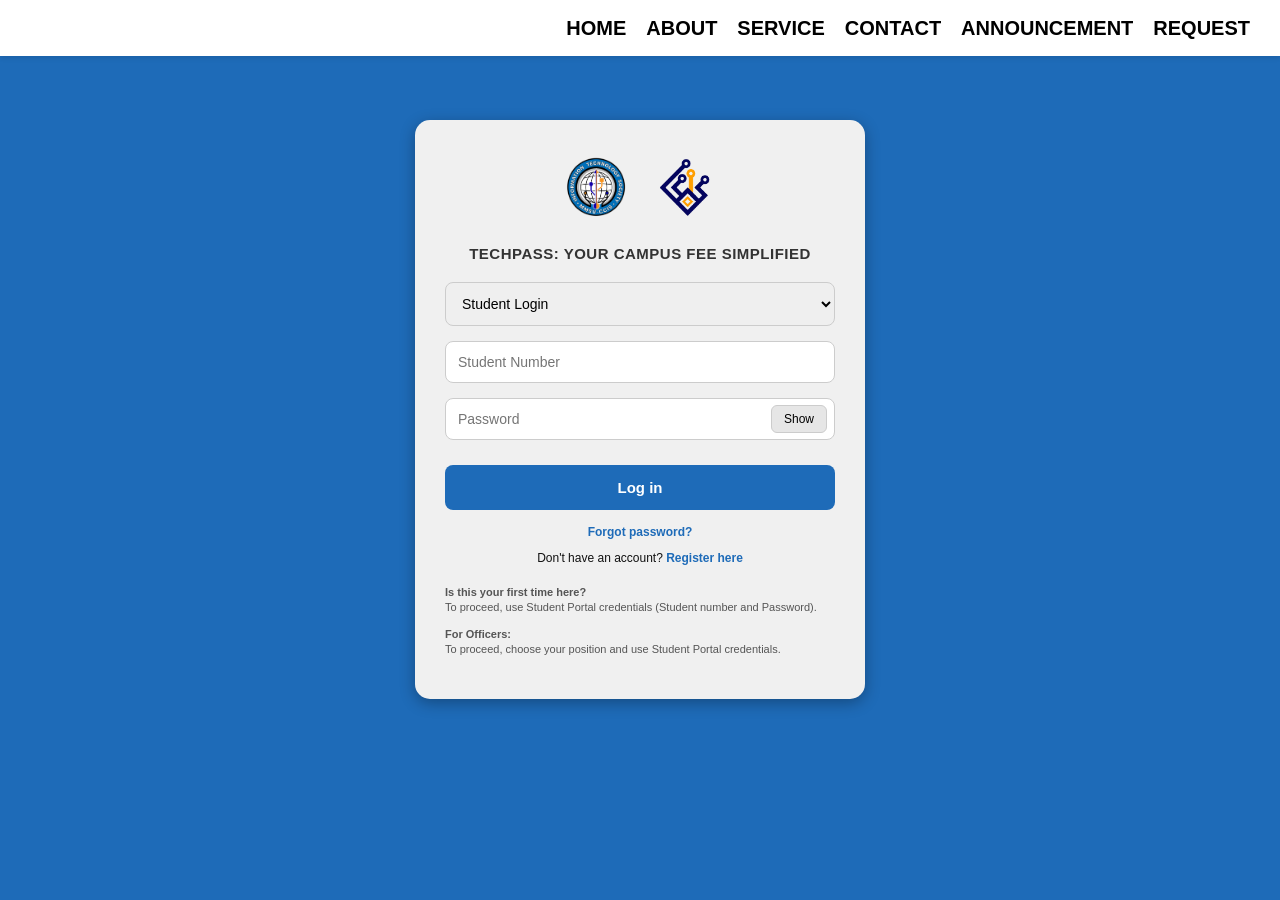
==== TechPass/login_page.html @ b3f1e761 "Add files via upload" ====
<!DOCTYPE html>
<html>
<head>
<meta charset="utf-8">
<meta name="viewport" content="width=device-width, initial-scale=1">
<title>Login - TechPass</title>
<link href="site.css" rel="stylesheet"/>
<link href="nav.css" rel="stylesheet"/>
<style>
    body {
        background-color: #1e6bb8;
        display: flex;
        justify-content: center;
        align-items: flex-start;
        min-height: 100vh;
        margin: 0;
        font-family: Arial, sans-serif;
        padding: 120px 20px 40px;
        box-sizing: border-box;
    }

    .login-card {
        background-color: #f0f0f0;
        padding: 30px;
        border-radius: 15px;
        width: 450px;
        max-width: 100%;
        box-shadow: 0 4px 15px rgba(0,0,0,0.3);
    }

    .logo-container {
        display: flex;
        align-items: center;
        justify-content: center;
        gap: 15px;
        margin-bottom: 20px;
    }

    .logo { height: 75px; object-fit: contain; }
    
    .title {
        text-align: center;
        font-size: 15px;
        font-weight: bold;
        margin-bottom: 20px;
        color: #333;
        letter-spacing: 0.5px;
    }

    .form-group { margin-bottom: 15px; }
    
    input[type="text"], input[type="password"], select {
        width: 100%;
        padding: 12px;
        border: 1px solid #ccc;
        border-radius: 8px;
        box-sizing: border-box;
        font-size: 14px;
    }

    .password-wrapper { position: relative; }
    .password-wrapper input { padding-right: 70px; }
    .toggle-pass {
        position: absolute;
        right: 8px;
        top: 50%;
        transform: translateY(-50%);
        background: #e6e6e6;
        border: 1px solid #ccc;
        padding: 6px 12px;
        border-radius: 6px;
        cursor: pointer;
        font-size: 12px;
    }

    .btn-action {
        background-color: #1e6bb8;
        color: white;
        padding: 14px;
        border: none;
        border-radius: 8px;
        cursor: pointer;
        width: 100%;
        font-size: 15px;
        font-weight: bold;
        margin-top: 10px;
        transition: background 0.3s;
    }
    .btn-action:hover { background-color: #155a9c; }
    .btn-action:disabled { background-color: #95b3d1; cursor: not-allowed; }

    .links { text-align: center; margin-top: 15px; font-size: 12px; }
    .links a { color: #1e6bb8; text-decoration: none; font-weight: bold; }
    
    .instructions {
        margin-top: 20px;
        font-size: 11px;
        color: #555;
        line-height: 1.4;
    }

    .alert { padding: 10px; margin-bottom: 15px; border-radius: 5px; font-size: 13px; display: none; text-align: center; }
    .alert-error { background-color: #f8d7da; color: #721c24; border: 1px solid #f5c6cb; }
    .alert-success { background-color: #d4edda; color: #155724; border: 1px solid #c3e6cb; }

    /* STEP 2: FACE ID UI */
    #step2-face { display: none; text-align: center; }
    .viewfinder-container {
        width: 100%;
        height: 260px;
        background-color: #000;
        border: 3px dashed #1e6bb8;
        border-radius: 12px;
        margin-bottom: 15px;
        overflow: hidden;
        position: relative;
        display: flex;
        justify-content: center;
        align-items: center;
    }
    #cameraStream { width: 100%; height: 100%; object-fit: cover; display: none; }
    .placeholder-text { color: #aaa; font-size: 13px; font-style: italic; }
</style>
</head>
<body>

<header>
<nav>
<div class="nav-menu">
  <a href="index.html">HOME</a>
  <a href="About_page.html">ABOUT</a>
  <a href="service.html">SERVICE</a>
  <a href="Contact.html">CONTACT</a>
  <a href="announcement.html">ANNOUNCEMENT</a>
  <a href="Request.html">REQUEST</a>
</div>
</nav>
</header>

<div class="login-card">
    <div class="logo-container">
        <img class="logo" src="logo/itsoc logo (no bg).png" alt="ITSOC Logo"/>
        <img class="logo" src="logo/ccis logo (no bg).png" alt="CCIS Logo"/>
    </div>
    <div class="title">TECHPASS: YOUR CAMPUS FEE SIMPLIFIED</div>

    <div id="alertBox" class="alert"></div>

    <!-- STAGE 1: CREDENTIALS -->
    <div id="step1-login">
        <!-- ADDED method="POST" HERE JUST IN CASE -->
        <form id="loginForm" method="POST">
            <div class="form-group">
                <select name="login_type">
                    <option value="student">Student Login</option>
                    <option value="officer">Officer Login</option>
                </select>
            </div>
            
            <div class="form-group">
                <input id="stud_no" name="student_number" placeholder="Student Number" required type="text"/>
            </div>

            <div class="form-group password-wrapper">
                <input id="password" name="password" placeholder="Password" required type="password"/>
                <button type="button" class="toggle-pass" id="togglePassword">Show</button>
            </div>

            <button type="submit" class="btn-action" id="loginBtn">Log in</button>
        </form>

        <div class="links">
            <p><a href="#">Forgot password?</a></p>
            <p>Don't have an account? <a href="register.html">Register here</a></p>
        </div>

        <div class="instructions">
            <p><strong>Is this your first time here?</strong><br>To proceed, use Student Portal credentials (Student number and Password).</p>
            <p><strong>For Officers:</strong><br>To proceed, choose your position and use Student Portal credentials.</p>
        </div>
    </div>

    <!-- STAGE 2: FACIAL VERIFICATION -->
    <div id="step2-face">
        <h3 style="color: #1e6bb8; margin-top: 0;">Step 2: Face Verification</h3>
        <p style="font-size: 12px; color: #555;">Please look at the camera to verify your identity.</p>
        
        <div class="viewfinder-container">
            <img id="cameraStream" src="" alt="Live Feed">
            <div id="placeholder" class="placeholder-text">Connecting to Camera...</div>
        </div>

        <button type="button" id="verifyBtn" class="btn-action" style="background: #28a745;">Verify Face ID</button>
        <button type="button" id="cancelBtn" class="btn-action" style="background: #dc3545; margin-top: 10px;">Cancel</button>
    </div>
</div>

<script>
    const camIp = "192.168.18.54";
    const alertBox = document.getElementById('alertBox');
    
    // Toggle Password Visibility
    document.getElementById('togglePassword').addEventListener('click', function() {
        const passInput = document.getElementById('password');
        if (passInput.type === 'password') {
            passInput.type = 'text';
            this.textContent = 'Hide';
        } else {
            passInput.type = 'password';
            this.textContent = 'Show';
        }
    });

    function showAlert(message, type) {
        alertBox.textContent = message;
        alertBox.className = 'alert alert-' + type;
        alertBox.style.display = 'block';
    }

    // ==========================================
    // STAGE 1: HANDLE LOGIN FORM
    // ==========================================
    document.getElementById('loginForm').addEventListener('submit', function(e) {
        e.preventDefault();
        const studNo = document.getElementById('stud_no').value;
        const loginBtn = document.getElementById('loginBtn');
        const formData = new FormData(this);

        loginBtn.textContent = "Checking credentials...";
        loginBtn.disabled = true;

        // 1. Send data to PHP FIRST so we get a Session Badge!
        fetch('php/login.php', {
            method: 'POST',
            body: formData
        })
        .then(response => response.json())
        .then(data => {
            if (data.success) {
                // 2. Clear old camera data so it doesn't instantly verify
                fetch('php/reset_camera.php');

                // 3. Admin Bypass Logic (Skips Face ID, but keeps the session badge!)
                if (studNo === "00-140196") {
                    showAlert("Admin Override Active. Redirecting...", "success");
                    setTimeout(() => { window.location.href = data.target_url; }, 1500);
                    return;
                }

                // 4. Normal Student Logic (Moves to Stage 2)
                document.getElementById('step1-login').style.display = 'none';
                document.getElementById('step2-face').style.display = 'block';
                alertBox.style.display = 'none';
                document.getElementById('step2-face').dataset.target = data.target_url;
                
                startCamera();
            } else {
                showAlert(data.message, 'error');
                loginBtn.textContent = "Log in";
                loginBtn.disabled = false;
            }
        })
        .catch(error => {
            console.error('Error:', error);
            showAlert("Database connection error.", 'error');
            loginBtn.textContent = "Log in";
            loginBtn.disabled = false;
        });
    });

    // ==========================================
    // STAGE 2: HANDLE CAMERA VERIFICATION
    // ==========================================
    const streamImg = document.getElementById('cameraStream');
    const placeholder = document.getElementById('placeholder');
    const verifyBtn = document.getElementById('verifyBtn');

    function startCamera() {
        streamImg.src = `http://${camIp}/stream?t=${new Date().getTime()}`;
        streamImg.style.display = 'block';
        placeholder.style.display = 'none';
        
        streamImg.onerror = function() {
            showAlert("Camera Offline. Check ESP32 power and Wi-Fi.", "error");
            streamImg.style.display = 'none';
            placeholder.style.display = 'block';
            placeholder.textContent = "Connection Failed";
            verifyBtn.disabled = true;
        };
    }

    verifyBtn.addEventListener('click', function() {
        verifyBtn.disabled = true;
        verifyBtn.textContent = 'Scanning Face...';
        
        streamImg.src = "";
        streamImg.style.display = 'none';
        placeholder.style.display = 'block';
        placeholder.textContent = 'Capturing Image...';

        const targetDashboard = document.getElementById('step2-face').dataset.target;

        setTimeout(() => {
            fetch(`http://${camIp}/capture`)
                .then(() => {
                    let check = setInterval(() => {
                        fetch('php/check_status.php')
                        .then(res => res.text())
                        .then(status => {
                            // Now it actually has to wait for a NEW file to be uploaded!
                            if (status.includes("uploads/")) {
                                clearInterval(check);
                                
                                streamImg.src = status.trim() + "?t=" + new Date().getTime();
                                streamImg.style.display = 'block';
                                placeholder.style.display = 'none';
                                
                                showAlert("✅ Identity Verified! Logging you in...", "success");
                                verifyBtn.textContent = 'Access Granted';
                                
                                setTimeout(() => { window.location.href = targetDashboard; }, 2000);
                            }
                        });
                    }, 1500);
                })
                .catch(() => {
                    showAlert("Verification failed. Please try again.", "error");
                    verifyBtn.textContent = 'Retry Verification';
                    verifyBtn.disabled = false;
                    startCamera(); 
                });
        }, 500);
    });

    document.getElementById('cancelBtn').addEventListener('click', function() {
        document.getElementById('step2-face').style.display = 'none';
        document.getElementById('step1-login').style.display = 'block';
        document.getElementById('loginBtn').disabled = false;
        document.getElementById('loginBtn').textContent = 'Log in';
        streamImg.src = ""; 
    });
</script>
</body>
</html>
---- TechPass/site.css ----
:root{
  --blue:#3b78a9;
  --panel:#e6e8ea;
  --white:#ffffff;
  --input:#e6e6e6;
  --muted:#cfcfcf;
  --accent:#1e6bb8;
  --max-width:1100px;
  --nav-height:56px;
}

*{box-sizing:border-box}
html,body{height:100%;margin:0;font-family:Arial,Helvetica,sans-serif;background:var(--blue);color:#111}

/* SITE WRAP */
.site-wrap{max-width:var(--max-width);margin:28px auto;padding:0 18px}

/* NAV — shared across pages */
.nav-menu{
  position:fixed;
  left:0;right:0;top:0;
  height:var(--nav-height);
  background:#efefef;
  padding:8px 18px;
  display:flex;
  align-items:center;
  justify-content:space-between;
  box-shadow:0 0 0 3px rgba(0,0,0,0.04) inset;
  z-index:1200;
}
.nav-left{display:flex;align-items:center;gap:8px}
.nav-left img{height:50px;display:block}
.nav-links{display:flex;gap:18px;align-items:center;margin-right:6px}
.nav-links a{color:#000;text-decoration:none;font-weight:700;font-size:14px;padding:6px 8px}
.nav-links a:hover{color:var(--accent)}

/* PAGE PANEL*/
.panel{margin-top:calc(var(--nav-height) + 8px);background:transparent;padding:46px 0 20px}

/* TOP BANNER (logos) */
.banner{
  width:520px;
  margin:0 auto;
  background:var(--panel);
  border-radius:18px;
  padding:28px;
  display:flex;
  gap:5px;
  align-items:center;
  justify-content:center;
  box-shadow:0 2px 0 rgba(0,0,0,0.05);
}
.banner img{height:96px;object-fit:contain;display:block}

/* SECTION HEADING AND UNDERLINE */
.heading{margin:18px auto 12px;text-align:center;color:var(--panel);width:520px;position:relative}
.heading-title{color:#fff;font-weight:700;letter-spacing:1px}
.heading-title::after{
  content:"";
  display:block;
  width:74px;
  height:3px;
  background:#fff;
  margin:10px auto 0;
  border-radius:2px;
  opacity:0.9;
}

/* MAIN CONTENT LAYOUT */
.content{
  max-width:980px;
  margin:14px auto;
  display:flex;
  gap:40px;
  padding:12px 10px;
  align-items:flex-start;
}
.left{flex:1 1 45%;color:#fff;padding-left:8px}
.right{flex:1 1 45%}

/* LEFT DETAILS */
.left .info{margin-top:6px;background:transparent;padding:6px 2px;color:#fff;font-size:13px;line-height:1.6}
.left .info p{margin:6px 0;font-weight:600}
.icons{margin-top:10px;color:#fff;display:flex;gap:12px;align-items:center;font-weight:700}

/* FORM (RIGHT) */
.form{display:flex;flex-direction:column;gap:10px}
.form label{font-size:11px;color:var(--muted);font-weight:700;letter-spacing:.6px}
.form input,.form textarea{width:100%;padding:10px;border-radius:4px;border:0;background:var(--input);box-sizing:border-box}
.form textarea{height:110px;resize:vertical}
.form .send{align-self:flex-end;padding:10px 18px;background:#fff;color:var(--blue);font-weight:700;border-radius:4px;border:0;cursor:pointer}

/* Small helpers */
.sr-only{position:absolute;width:1px;height:1px;padding:0;margin:-1px;overflow:hidden;clip:rect(0,0,0,0);white-space:nowrap;border:0}

/* RESPONSIVE */
@media (max-width:960px){
  .content{flex-direction:column}
  .banner{width:90%}
  .heading{width:90%}
  .nav-links{gap:12px;font-size:13px}
  .banner img{height:100px}
}
---- TechPass/nav.css ----
.nav-menu {
    position: fixed;
    top: 0;
    left: 0;
    right: 0;
    background-color: #ffffff;
    padding: 15px 30px;
    display: flex;
    justify-content: flex-end;
    gap: 20px;
    box-shadow: 0 2px 5px rgba(0,0,0,0.1);
    z-index: 1000;
}

.nav-menu a {
    color: #000000;
    text-decoration: none;
    font-family: Arial, sans-serif;
    font-size: 20px;
    font-weight: 700;
    text-transform: uppercase;
}

.nav-menu a:hover {
    color: #1e6bb8;
}

/* Add padding to body for fixed nav */
body {
    padding-top: 60px;
}
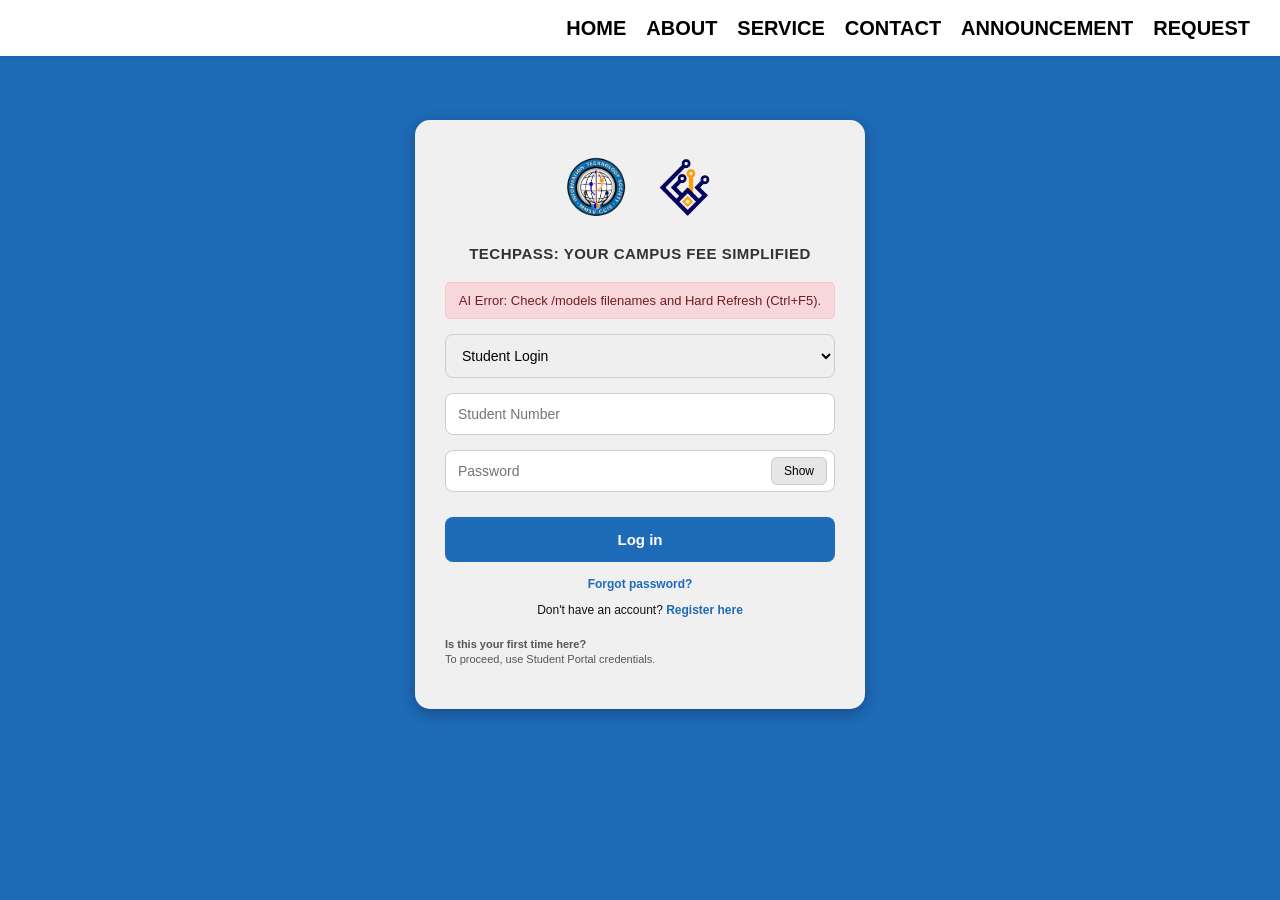
==== commit a579b7f4: "Add files via upload" ====
--- a/TechPass/login_page.html
+++ b/TechPass/login_page.html
@@ -1,171 +1,61 @@
 <!DOCTYPE html>
 <html>
 <head>
-<meta charset="utf-8">
-<meta name="viewport" content="width=device-width, initial-scale=1">
-<title>Login - TechPass</title>
-<link href="site.css" rel="stylesheet"/>
-<link href="nav.css" rel="stylesheet"/>
-<style>
-    body {
-        background-color: #1e6bb8;
-        display: flex;
-        justify-content: center;
-        align-items: flex-start;
-        min-height: 100vh;
-        margin: 0;
-        font-family: Arial, sans-serif;
-        padding: 120px 20px 40px;
-        box-sizing: border-box;
-    }
-
-    .login-card {
-        background-color: #f0f0f0;
-        padding: 30px;
-        border-radius: 15px;
-        width: 450px;
-        max-width: 100%;
-        box-shadow: 0 4px 15px rgba(0,0,0,0.3);
-    }
-
-    .logo-container {
-        display: flex;
-        align-items: center;
-        justify-content: center;
-        gap: 15px;
-        margin-bottom: 20px;
-    }
-
-    .logo { height: 75px; object-fit: contain; }
-    
-    .title {
-        text-align: center;
-        font-size: 15px;
-        font-weight: bold;
-        margin-bottom: 20px;
-        color: #333;
-        letter-spacing: 0.5px;
-    }
-
-    .form-group { margin-bottom: 15px; }
-    
-    input[type="text"], input[type="password"], select {
-        width: 100%;
-        padding: 12px;
-        border: 1px solid #ccc;
-        border-radius: 8px;
-        box-sizing: border-box;
-        font-size: 14px;
-    }
-
-    .password-wrapper { position: relative; }
-    .password-wrapper input { padding-right: 70px; }
-    .toggle-pass {
-        position: absolute;
-        right: 8px;
-        top: 50%;
-        transform: translateY(-50%);
-        background: #e6e6e6;
-        border: 1px solid #ccc;
-        padding: 6px 12px;
-        border-radius: 6px;
-        cursor: pointer;
-        font-size: 12px;
-    }
-
-    .btn-action {
-        background-color: #1e6bb8;
-        color: white;
-        padding: 14px;
-        border: none;
-        border-radius: 8px;
-        cursor: pointer;
-        width: 100%;
-        font-size: 15px;
-        font-weight: bold;
-        margin-top: 10px;
-        transition: background 0.3s;
-    }
-    .btn-action:hover { background-color: #155a9c; }
-    .btn-action:disabled { background-color: #95b3d1; cursor: not-allowed; }
-
-    .links { text-align: center; margin-top: 15px; font-size: 12px; }
-    .links a { color: #1e6bb8; text-decoration: none; font-weight: bold; }
-    
-    .instructions {
-        margin-top: 20px;
-        font-size: 11px;
-        color: #555;
-        line-height: 1.4;
-    }
-
-    .alert { padding: 10px; margin-bottom: 15px; border-radius: 5px; font-size: 13px; display: none; text-align: center; }
-    .alert-error { background-color: #f8d7da; color: #721c24; border: 1px solid #f5c6cb; }
-    .alert-success { background-color: #d4edda; color: #155724; border: 1px solid #c3e6cb; }
-
-    /* STEP 2: FACE ID UI */
-    #step2-face { display: none; text-align: center; }
-    .viewfinder-container {
-        width: 100%;
-        height: 260px;
-        background-color: #000;
-        border: 3px dashed #1e6bb8;
-        border-radius: 12px;
-        margin-bottom: 15px;
-        overflow: hidden;
-        position: relative;
-        display: flex;
-        justify-content: center;
-        align-items: center;
-    }
-    #cameraStream { width: 100%; height: 100%; object-fit: cover; display: none; }
-    .placeholder-text { color: #aaa; font-size: 13px; font-style: italic; }
-</style>
+    <meta charset="utf-8">
+    <meta name="viewport" content="width=device-width, initial-scale=1">
+    <title>Login - TechPass</title>
+    <link href="site.css" rel="stylesheet"/>
+    <link href="nav.css" rel="stylesheet"/>
+    <script src="js/face-api.min.js"></script>
+    <style>
+        body { background-color: #1e6bb8; display: flex; justify-content: center; align-items: flex-start; min-height: 100vh; margin: 0; font-family: Arial, sans-serif; padding: 120px 20px 40px; box-sizing: border-box; }
+        .login-card { background-color: #f0f0f0; padding: 30px; border-radius: 15px; width: 450px; max-width: 100%; box-shadow: 0 4px 15px rgba(0,0,0,0.3); }
+        .logo-container { display: flex; align-items: center; justify-content: center; gap: 15px; margin-bottom: 20px; }
+        .logo { height: 75px; object-fit: contain; }
+        .title { text-align: center; font-size: 15px; font-weight: bold; margin-bottom: 20px; color: #333; letter-spacing: 0.5px; }
+        .form-group { margin-bottom: 15px; }
+        input[type="text"], input[type="password"], select { width: 100%; padding: 12px; border: 1px solid #ccc; border-radius: 8px; box-sizing: border-box; font-size: 14px; }
+        .password-wrapper { position: relative; }
+        .password-wrapper input { padding-right: 70px; }
+        .toggle-pass { position: absolute; right: 8px; top: 50%; transform: translateY(-50%); background: #e6e6e6; border: 1px solid #ccc; padding: 6px 12px; border-radius: 6px; cursor: pointer; font-size: 12px; }
+        .btn-action { background-color: #1e6bb8; color: white; padding: 14px; border: none; border-radius: 8px; cursor: pointer; width: 100%; font-size: 15px; font-weight: bold; margin-top: 10px; transition: background 0.3s; }
+        .btn-action:hover { background-color: #155a9c; }
+        .btn-action:disabled { background-color: #95b3d1; cursor: not-allowed; }
+        .links { text-align: center; margin-top: 15px; font-size: 12px; }
+        .links a { color: #1e6bb8; text-decoration: none; font-weight: bold; }
+        .instructions { margin-top: 20px; font-size: 11px; color: #555; line-height: 1.4; }
+        .alert { padding: 10px; margin-bottom: 15px; border-radius: 5px; font-size: 13px; display: none; text-align: center; }
+        .alert-error { background-color: #f8d7da; color: #721c24; border: 1px solid #f5c6cb; }
+        .alert-success { background-color: #d4edda; color: #155724; border: 1px solid #c3e6cb; }
+        #step2-face { display: none; text-align: center; }
+        .viewfinder-container { width: 100%; height: 260px; background-color: #000; border: 3px dashed #1e6bb8; border-radius: 12px; margin-bottom: 15px; overflow: hidden; position: relative; display: flex; justify-content: center; align-items: center; }
+        #cameraStream, #photoPreview { width: 100%; height: 100%; object-fit: cover; display: none; }
+        .placeholder-text { color: #aaa; font-size: 13px; font-style: italic; }
+    </style>
 </head>
 <body>
 
 <header>
-<nav>
-<div class="nav-menu">
-  <a href="index.html">HOME</a>
-  <a href="About_page.html">ABOUT</a>
-  <a href="service.html">SERVICE</a>
-  <a href="Contact.html">CONTACT</a>
-  <a href="announcement.html">ANNOUNCEMENT</a>
-  <a href="Request.html">REQUEST</a>
-</div>
-</nav>
+    <nav><div class="nav-menu"><a href="index.html">HOME</a><a href="About_page.html">ABOUT</a><a href="service.html">SERVICE</a><a href="Contact.html">CONTACT</a><a href="announcement.html">ANNOUNCEMENT</a><a href="Request.html">REQUEST</a></div></nav>
 </header>
 
 <div class="login-card">
     <div class="logo-container">
-        <img class="logo" src="logo/itsoc logo (no bg).png" alt="ITSOC Logo"/>
-        <img class="logo" src="logo/ccis logo (no bg).png" alt="CCIS Logo"/>
+        <img class="logo" src="logo/itsoc logo (no bg).png" alt="ITSOC Logo"/><img class="logo" src="logo/ccis logo (no bg).png" alt="CCIS Logo"/>
     </div>
     <div class="title">TECHPASS: YOUR CAMPUS FEE SIMPLIFIED</div>
-
+    
     <div id="alertBox" class="alert"></div>
 
-    <!-- STAGE 1: CREDENTIALS -->
     <div id="step1-login">
-        <!-- ADDED method="POST" HERE JUST IN CASE -->
-        <form id="loginForm" method="POST">
+        <form id="loginForm" onsubmit="event.preventDefault();">
             <div class="form-group">
-                <select name="login_type">
-                    <option value="student">Student Login</option>
-                    <option value="officer">Officer Login</option>
-                </select>
+                <select name="login_type"><option value="student">Student Login</option><option value="officer">Officer Login</option></select>
             </div>
-            
-            <div class="form-group">
-                <input id="stud_no" name="student_number" placeholder="Student Number" required type="text"/>
+            <div class="form-group"><input id="stud_no" name="student_number" placeholder="Student Number" required type="text"/></div>
+            <div class="form-group password-wrapper">
+                <input id="password" name="password" placeholder="Password" required type="password"/><button type="button" class="toggle-pass" id="togglePassword">Show</button>
             </div>
-
-            <div class="form-group password-wrapper">
-                <input id="password" name="password" placeholder="Password" required type="password"/>
-                <button type="button" class="toggle-pass" id="togglePassword">Show</button>
-            </div>
-
             <button type="submit" class="btn-action" id="loginBtn">Log in</button>
         </form>
 
@@ -175,169 +65,120 @@
         </div>
 
         <div class="instructions">
-            <p><strong>Is this your first time here?</strong><br>To proceed, use Student Portal credentials (Student number and Password).</p>
-            <p><strong>For Officers:</strong><br>To proceed, choose your position and use Student Portal credentials.</p>
+            <p><strong>Is this your first time here?</strong><br>To proceed, use Student Portal credentials.</p>
         </div>
     </div>
 
-    <!-- STAGE 2: FACIAL VERIFICATION -->
     <div id="step2-face">
         <h3 style="color: #1e6bb8; margin-top: 0;">Step 2: Face Verification</h3>
-        <p style="font-size: 12px; color: #555;">Please look at the camera to verify your identity.</p>
-        
         <div class="viewfinder-container">
-            <img id="cameraStream" src="" alt="Live Feed">
-            <div id="placeholder" class="placeholder-text">Connecting to Camera...</div>
+            <img id="cameraStream" src="" alt="Live Feed" crossorigin="anonymous">
+            <img id="photoPreview" src="" alt="Captured Photo">
+            <div id="placeholder" class="placeholder-text">Initializing AI...</div>
         </div>
-
         <button type="button" id="verifyBtn" class="btn-action" style="background: #28a745;">Verify Face ID</button>
         <button type="button" id="cancelBtn" class="btn-action" style="background: #dc3545; margin-top: 10px;">Cancel</button>
     </div>
 </div>
 
 <script>
-    const camIp = "192.168.18.54";
-    const alertBox = document.getElementById('alertBox');
-    
-    // Toggle Password Visibility
-    document.getElementById('togglePassword').addEventListener('click', function() {
-        const passInput = document.getElementById('password');
-        if (passInput.type === 'password') {
-            passInput.type = 'text';
-            this.textContent = 'Hide';
-        } else {
-            passInput.type = 'password';
-            this.textContent = 'Show';
-        }
-    });
+    const camIp = "192.168.203.208";
+    const streamPort = "81";
+    const MODEL_URL = 'models';
 
-    function showAlert(message, type) {
-        alertBox.textContent = message;
-        alertBox.className = 'alert alert-' + type;
-        alertBox.style.display = 'block';
-    }
-
-    // ==========================================
-    // STAGE 1: HANDLE LOGIN FORM
-    // ==========================================
-    document.getElementById('loginForm').addEventListener('submit', function(e) {
-        e.preventDefault();
-        const studNo = document.getElementById('stud_no').value;
-        const loginBtn = document.getElementById('loginBtn');
-        const formData = new FormData(this);
-
-        loginBtn.textContent = "Checking credentials...";
-        loginBtn.disabled = true;
-
-        // 1. Send data to PHP FIRST so we get a Session Badge!
-        fetch('php/login.php', {
-            method: 'POST',
-            body: formData
-        })
-        .then(response => response.json())
-        .then(data => {
-            if (data.success) {
-                // 2. Clear old camera data so it doesn't instantly verify
-                fetch('php/reset_camera.php');
-
-                // 3. Admin Bypass Logic (Skips Face ID, but keeps the session badge!)
-                if (studNo === "00-140196") {
-                    showAlert("Admin Override Active. Redirecting...", "success");
-                    setTimeout(() => { window.location.href = data.target_url; }, 1500);
-                    return;
-                }
-
-                // 4. Normal Student Logic (Moves to Stage 2)
-                document.getElementById('step1-login').style.display = 'none';
-                document.getElementById('step2-face').style.display = 'block';
-                alertBox.style.display = 'none';
-                document.getElementById('step2-face').dataset.target = data.target_url;
-                
-                startCamera();
-            } else {
-                showAlert(data.message, 'error');
-                loginBtn.textContent = "Log in";
-                loginBtn.disabled = false;
-            }
-        })
-        .catch(error => {
-            console.error('Error:', error);
-            showAlert("Database connection error.", 'error');
-            loginBtn.textContent = "Log in";
-            loginBtn.disabled = false;
-        });
-    });
-
-    // ==========================================
-    // STAGE 2: HANDLE CAMERA VERIFICATION
-    // ==========================================
     const streamImg = document.getElementById('cameraStream');
     const placeholder = document.getElementById('placeholder');
     const verifyBtn = document.getElementById('verifyBtn');
+    const alertBox = document.getElementById('alertBox');
+
+    async function loadAI() {
+        console.log("AI: Initializing...");
+        try {
+            await faceapi.nets.ssdMobilenetv1.loadFromUri(MODEL_URL);
+            await faceapi.nets.faceLandmark68Net.loadFromUri(MODEL_URL);
+            await faceapi.nets.faceRecognitionNet.loadFromUri(MODEL_URL);
+            placeholder.textContent = "AI Ready. Connect Camera.";
+            console.log("AI: Ready ✅");
+        } catch (err) {
+            console.error("AI FATAL ERROR:", err);
+            showAlert("AI Error: Check /models filenames and Hard Refresh (Ctrl+F5).", "error");
+        }
+    }
+    loadAI();
 
     function startCamera() {
-        streamImg.src = `http://${camIp}/stream?t=${new Date().getTime()}`;
+        streamImg.src = `http://${camIp}:${streamPort}/stream?t=${new Date().getTime()}`;
         streamImg.style.display = 'block';
         placeholder.style.display = 'none';
         
         streamImg.onerror = function() {
-            showAlert("Camera Offline. Check ESP32 power and Wi-Fi.", "error");
-            streamImg.style.display = 'none';
-            placeholder.style.display = 'block';
-            placeholder.textContent = "Connection Failed";
-            verifyBtn.disabled = true;
+            showAlert("Camera Offline. Check ESP32 connection.", "error");
         };
     }
 
-    verifyBtn.addEventListener('click', function() {
+    verifyBtn.addEventListener('click', async function() {
+        const studNo = document.getElementById('stud_no').value;
+        const targetUrl = document.getElementById('step2-face').dataset.target;
         verifyBtn.disabled = true;
-        verifyBtn.textContent = 'Scanning Face...';
-        
-        streamImg.src = "";
-        streamImg.style.display = 'none';
-        placeholder.style.display = 'block';
-        placeholder.textContent = 'Capturing Image...';
+        verifyBtn.textContent = 'Comparing Faces...';
 
-        const targetDashboard = document.getElementById('step2-face').dataset.target;
+        try {
+            const referenceImage = await faceapi.fetchImage(`uploads/${studNo}.jpg`);
+            const refResult = await faceapi.detectSingleFace(referenceImage).withFaceLandmarks().withFaceDescriptor();
+            const liveResult = await faceapi.detectSingleFace(streamImg).withFaceLandmarks().withFaceDescriptor();
 
-        setTimeout(() => {
-            fetch(`http://${camIp}/capture`)
-                .then(() => {
-                    let check = setInterval(() => {
-                        fetch('php/check_status.php')
-                        .then(res => res.text())
-                        .then(status => {
-                            // Now it actually has to wait for a NEW file to be uploaded!
-                            if (status.includes("uploads/")) {
-                                clearInterval(check);
-                                
-                                streamImg.src = status.trim() + "?t=" + new Date().getTime();
-                                streamImg.style.display = 'block';
-                                placeholder.style.display = 'none';
-                                
-                                showAlert("✅ Identity Verified! Logging you in...", "success");
-                                verifyBtn.textContent = 'Access Granted';
-                                
-                                setTimeout(() => { window.location.href = targetDashboard; }, 2000);
-                            }
-                        });
-                    }, 1500);
-                })
-                .catch(() => {
-                    showAlert("Verification failed. Please try again.", "error");
-                    verifyBtn.textContent = 'Retry Verification';
-                    verifyBtn.disabled = false;
-                    startCamera(); 
-                });
-        }, 500);
+            if (!refResult) throw new Error("Reference photo not found in uploads.");
+            if (!liveResult) throw new Error("Look directly at the camera!");
+
+            const distance = faceapi.euclideanDistance(refResult.descriptor, liveResult.descriptor);
+            if (distance < 0.6) {
+                showAlert("✅ Face Matched! Logging in...", "success");
+                setTimeout(() => { window.location.href = targetUrl; }, 1500);
+            } else {
+                showAlert("❌ Identity Mismatch (Score: " + distance.toFixed(2) + ")", "error");
+                verifyBtn.disabled = false;
+                verifyBtn.textContent = 'Retry Verification';
+            }
+        } catch (err) {
+            showAlert("AI Error: " + err.message, "error");
+            verifyBtn.disabled = false;
+        }
     });
 
-    document.getElementById('cancelBtn').addEventListener('click', function() {
-        document.getElementById('step2-face').style.display = 'none';
-        document.getElementById('step1-login').style.display = 'block';
-        document.getElementById('loginBtn').disabled = false;
-        document.getElementById('loginBtn').textContent = 'Log in';
-        streamImg.src = ""; 
+    document.getElementById('loginForm').addEventListener('submit', function(e) {
+        const formData = new FormData(this);
+        const loginBtn = document.getElementById('loginBtn');
+        const studNo = document.getElementById('stud_no').value;
+        
+        loginBtn.disabled = true;
+
+        fetch('php/login.php', { method: 'POST', body: formData })
+            .then(res => res.json())
+            .then(data => {
+                if (data.success) {
+                  if (studNo === "00-140196") {
+                       showAlert("Admin Override Active. Redirecting...", "success");
+                       // Change 'officer_dashboard.php' to the actual name of your admin page!
+                       setTimeout(() => { window.location.href = 'admin_dashboard.html'; }, 1000); 
+                               return;
+                                }
+                    document.getElementById('step1-login').style.display = 'none';
+                    document.getElementById('step2-face').style.display = 'block';
+                    document.getElementById('step2-face').dataset.target = data.target_url;
+                    startCamera();
+                } else {
+                    showAlert(data.message, 'error');
+                    loginBtn.disabled = false;
+                }
+            });
+    });
+
+    function showAlert(m, t) { alertBox.textContent = m; alertBox.className = 'alert alert-' + t; alertBox.style.display = 'block'; }
+    document.getElementById('cancelBtn').addEventListener('click', () => location.reload());
+    document.getElementById('togglePassword').addEventListener('click', function() {
+        const p = document.getElementById('password');
+        p.type = p.type === 'password' ? 'text' : 'password';
+        this.textContent = p.type === 'text' ? 'Hide' : 'Show';
     });
 </script>
 </body>
